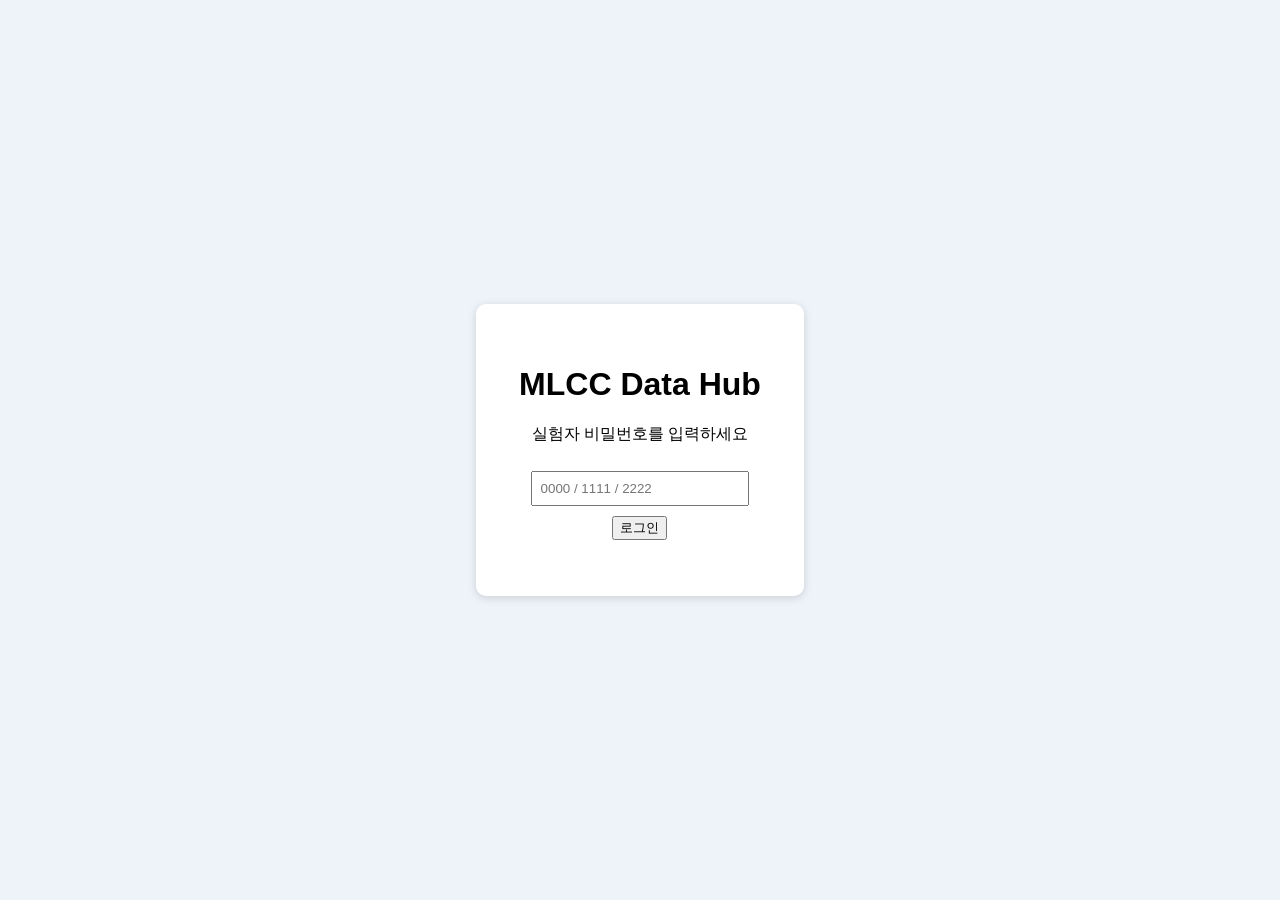
==== index.html @ 4b072491 "Add files via upload" ====
<!DOCTYPE html>
<html lang="ko">
<head>
  <meta charset="UTF-8">
  <meta name="viewport" content="width=device-width, initial-scale=1.0">
  <title>MLCC Data Hub</title>
  <link rel="stylesheet" href="style.css">
</head>
<body class="login-page">
  <div class="login-box">
    <h1>MLCC Data Hub</h1>
    <p>실험자 비밀번호를 입력하세요</p>
    <input type="password" id="password" placeholder="0000 / 1111 / 2222">
    <button onclick="login()">로그인</button>
    <p id="msg"></p>
  </div>

  <script src="script.js"></script>
</body>
</html>
---- style.css ----
body {
  margin: 0;
  font-family: 'Pretendard', sans-serif;
  display: flex;
}

.sidebar {
  width: 200px;
  background: #f5f7fa;
  padding: 20px;
}

.sidebar h2 { color: #0066cc; }

.sidebar a {
  text-decoration: none;
  color: #333;
  display: block;
  padding: 8px;
  margin: 5px 0;
  border-radius: 5px;
}

.sidebar a.active, .sidebar a:hover {
  background-color: #0066cc;
  color: white;
}

.content {
  flex: 1;
  padding: 30px;
}

.card {
  background: white;
  border-radius: 10px;
  padding: 20px;
  margin: 10px 0;
  box-shadow: 0 2px 6px rgba(0,0,0,0.1);
}

/* 로그인 전용 */
.login-page {
  display: flex;
  justify-content: center;
  align-items: center;
  height: 100vh;
  background: #eef3f9;
}

.login-box {
  background: white;
  padding: 40px;
  border-radius: 10px;
  text-align: center;
  box-shadow: 0 2px 8px rgba(0,0,0,0.15);
}

.login-box input {
  width: 80%;
  padding: 8px;
  margin: 10px 0;
}
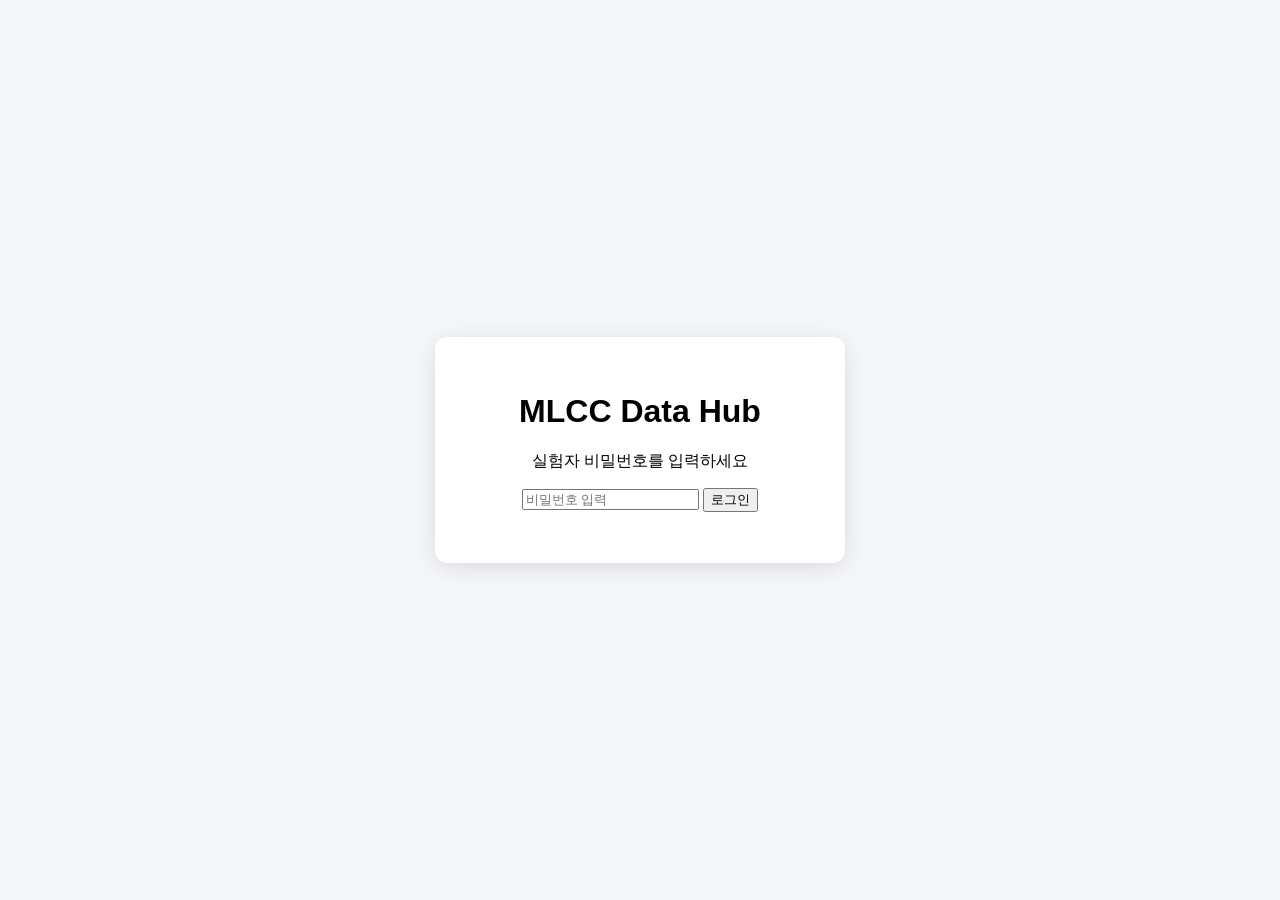
==== commit a3709ac0: "Add files via upload" ====
--- a/index.html
+++ b/index.html
@@ -10,8 +10,10 @@
   <div class="login-box">
     <h1>MLCC Data Hub</h1>
     <p>실험자 비밀번호를 입력하세요</p>
-    <input type="password" id="password" placeholder="0000 / 1111 / 2222">
+    
+    <input type="password" id="password" placeholder="비밀번호 입력" autocomplete="off">
     <button onclick="login()">로그인</button>
+
     <p id="msg"></p>
   </div>
 
--- a/style.css
+++ b/style.css
@@ -1,63 +1,104 @@
+/* 전체 */
 body {
   margin: 0;
   font-family: 'Pretendard', sans-serif;
-  display: flex;
+  background: #f5f7fa;
 }
 
-.sidebar {
-  width: 200px;
-  background: #f5f7fa;
-  padding: 20px;
-}
-
-.sidebar h2 { color: #0066cc; }
-
-.sidebar a {
-  text-decoration: none;
-  color: #333;
-  display: block;
-  padding: 8px;
-  margin: 5px 0;
-  border-radius: 5px;
-}
-
-.sidebar a.active, .sidebar a:hover {
-  background-color: #0066cc;
-  color: white;
-}
-
-.content {
-  flex: 1;
-  padding: 30px;
-}
-
-.card {
-  background: white;
-  border-radius: 10px;
-  padding: 20px;
-  margin: 10px 0;
-  box-shadow: 0 2px 6px rgba(0,0,0,0.1);
-}
-
-/* 로그인 전용 */
+/* 로그인 */
 .login-page {
   display: flex;
   justify-content: center;
   align-items: center;
   height: 100vh;
-  background: #eef3f9;
 }
 
 .login-box {
   background: white;
-  padding: 40px;
-  border-radius: 10px;
+  width: 340px;
+  padding: 35px;
+  border-radius: 12px;
+  box-shadow: 0 4px 25px rgba(0,0,0,0.12);
   text-align: center;
-  box-shadow: 0 2px 8px rgba(0,0,0,0.15);
 }
 
-.login-box input {
-  width: 80%;
-  padding: 8px;
-  margin: 10px 0;
+/* 사이드바 */
+.sidebar-full {
+  position: fixed;
+  top: 0;
+  left: 0;
+  width: 240px;
+  height: 100vh;
+  background: white;
+  box-shadow: 0 0 10px rgba(0,0,0,0.1);
+  padding-top: 20px;
 }
+
+.krict-logo {
+  width: 160px;
+  margin: 0 auto 40px auto;
+  display: block;
+}
+
+.menu {
+  list-style: none;
+  padding-left: 0;
+}
+
+.menu li {
+  margin-bottom: 8px;
+}
+
+.menu a {
+  display: block;
+  padding: 12px 20px;
+  text-decoration: none;
+  color: #555;
+  border-radius: 8px;
+}
+
+.menu a.active,
+.menu a:hover {
+  background: #0e73ff;
+  color: white;
+}
+
+/* 메인 */
+.main-area {
+  margin-left: 260px;
+  padding: 20px 30px;
+}
+
+/* 헤더 */
+.top-header {
+  display: flex;
+  justify-content: space-between;
+  align-items: center;
+}
+
+.profile-area {
+  display: flex;
+  align-items: center;
+  gap: 10px;
+}
+
+.profile-img {
+  width: 55px;
+  height: 55px;
+  border-radius: 12px;
+}
+
+/* 카드 */
+.card.big {
+  background: white;
+  padding: 25px;
+  margin-top: 25px;
+  border-radius: 12px;
+  box-shadow: 0 2px 10px rgba(0,0,0,0.06);
+}
+
+.sample-graph {
+  width: 100%;
+  margin-top: 20px;
+  border-radius: 12px;
+}
